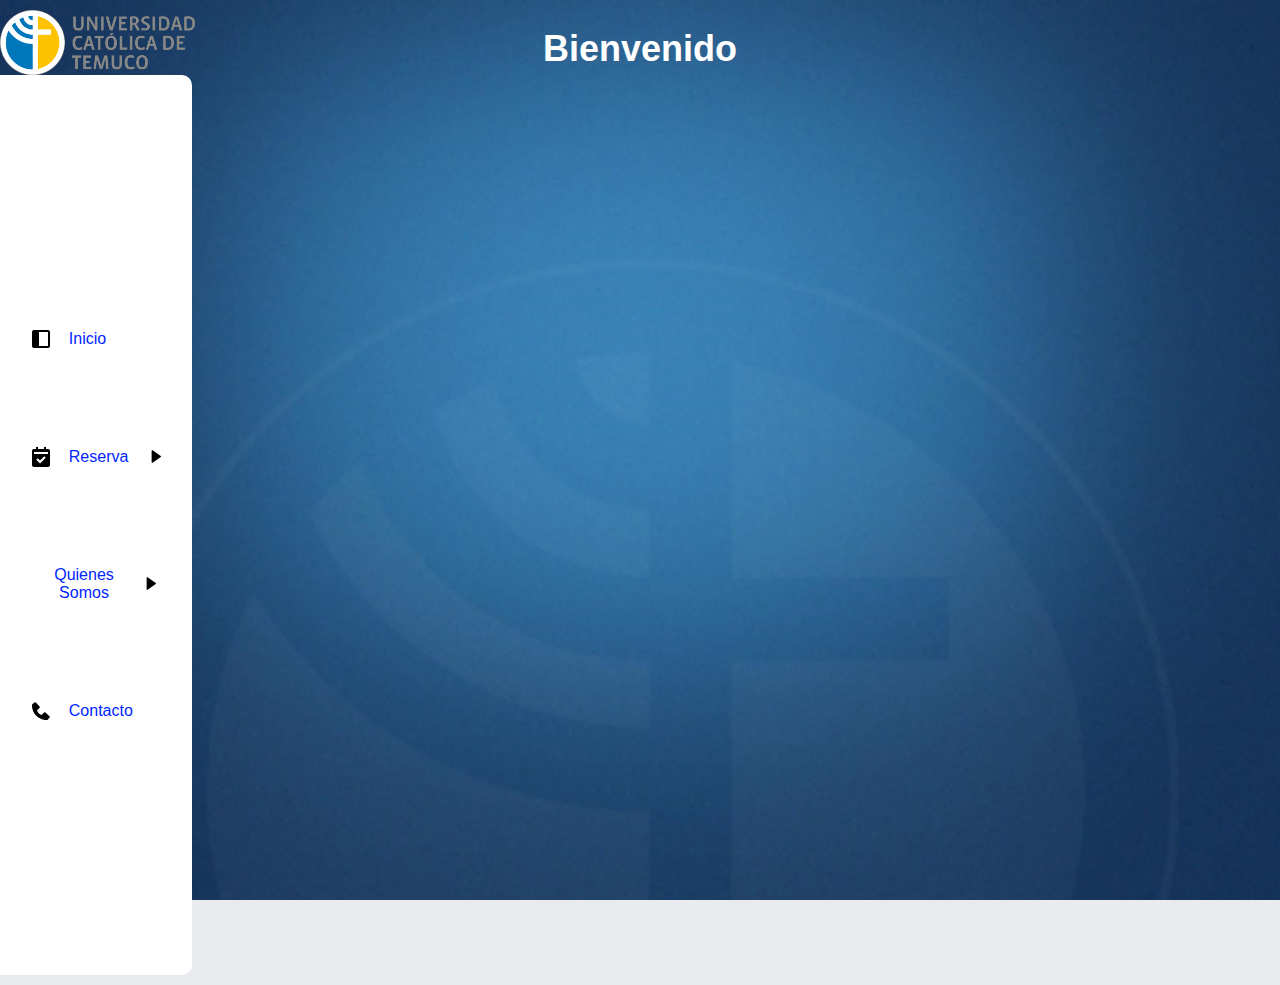
==== proyecto/home.html @ 372201d8 "Hola" ====
<!DOCTYPE html>
<html lang="en">
<head>
    <meta charset="UTF-8">
    <meta name="viewport" content="width=device-width, initial-scale=1.0">
    <link rel="stylesheet" type="text/css" href="estilo.css">
    <link rel="stylesheet" type="text/css" href="styles.css">

    <title>Cubiculos UCT</title>
</head>
<body>
    <div class = "banner">
        <center><h1>Bienvenido</h1></center>

    </div>
    <nav class="nav">
        <ul class = "list">
            <li class = "list__item">
                <div class="list__buttom">
                    <img src="recursos/coso.svg" class="list__img">
                    <a href="" class="nav__link">Inicio</a>
                </div>

            </li>

            <f><li class="list__item list__item--click">
                <div class="list__buttom list__buttom--click">
                    <img src="recursos/calendar.svg" class="list__img">
                    <a href="#" class="nav__link"> Reserva </a>
                    <img src="recursos/flecha.svg" class="list__arrow">
                </div>
                <ul class="list__show">
                    <li class="list__inside">
                        <a href="" class="nav__link nav__link--inside">Carrito  </a>
                </ul>
            </li></f>
            <r><li class="list__item list__item--click">
                <div class="list__buttom list__buttom--click">
                    <img src="" class="list__img">
                    <a href="#" class="nav__link"> Quienes Somos</a>
                    <img src="recursos/flecha.svg" class="list__arrow">
                </div>
                <ul class="list__show">
                    <li class="list__inside">
                        <a href="" class="nav__link nav__link--inside">Historia </a>

                    </li>
                    <li class="list__inside">
                        <a href="" class="nav__link nav__link--inside">Equipo </a>

                    </li>
                </ul>
            </li></r>
            <li class="list__item">
                <div class="list__buttom list__buttom--click">
                    <img src="recursos/fono.svg" class="list__img">
                    <a href="#" class="nav__link"> Contacto </a>
        </ul>
    </nav>
    <script src="main.js"></script>

</body>
</html>
---- proyecto/estilo.css ----
*{
    margin: 0;
    padding: 0;
    box-sizing: border-box;
}
body{
    background: #EAEBEF;
}
.nav{
    width : auto;

}
.nav__link{
    color:rgb(0, 38, 255);
    display: block;
    padding: 50px 0;
    text-decoration: none;
    margin-top: auto;
}
.nav__link--inside{
    border-radius: 6px;
    padding-left: 20px;
}
.nav__link--inside:hover{
    background: #F6F8FA;
}
.list{
    width: 15%;
    height: 100vh;
    display: flex;
    justify-content: center;
    flex-direction:column;
    border-radius: 0 10px 10px 0 ;
    background-color: #fff;
}
.list__item{
    list-style-type: none;
    width: 100%;
    text-align: center;
    overflow: hidden;
}
.list__item--click{
    cursor: pointer;
    
}
.list__buttom{
    display: flex;
    align-items: center;
    gap: 1em;
    width: 70%;
    margin: 0 auto;
}
.arrow .list__arrow{
    transform: rotate(90deg);
}
.list__arrow{
    margin-left: auto;
    transition: transform .3s;
}
.list__show{
    width: 80%;
    margin-left: auto;
    border-left: 2px solid #303440;
    list-style: none;
    transition: height .4s;
    height:0; 
}
---- proyecto/styles.css ----
/*  CSS de login    */

*{
    margin: 0;
    padding: 0;
    box-sizing: border-box;
    text-decoration: none;
    font-family: sans-serif;
}

main{
    width: 100%;
    padding: 0px;
    margin: auto;
    margin-top: 1px;
}

.block_login{
    width: 100%;
    max-width: 800px;
    margin: auto;
    position: relative;
}

.ventana_trasera{
    width: 100%;
    height: 500px;
    padding: 10px 20px;
    display: flex;
    justify-content: center;
    backdrop-filter: blur(10px);
    background-color: #01568E; /*color de fondo login*/
    border-radius: 10%;
}

.ventana_trasera div{
    margin: 100px 40px;
    color: #fff;
    transition: all 500ms;

}

.ventana_trasera div p,
.ventana_trasera div button{
    margin-top: 30px;
}

.ventana_trasera h3{
    font-weight: 400;
    font-size: 26px;

}

.ventana_trasera button{
    padding: 10px 40px;
    border: 2px solid #fff;
    background: transparent;
    font-size: 14px;
    font-weight: 600;
    cursor: pointer;
    color: #fff;
    outline: none;
    transition: all 300ms;
}

.ventana_trasera button:hover{
    background: #fff;
    color: #46a2fd;
}
/*formularios*/
.block-login-registro{
    display: flex;
    align-items: center;
    width: 100%;
    max-width: 380px;
    position: relative;
    top: -185px;
    left: 10px;
    transition: left 500ms cubic-bezier(0.175, 0.885, 0.320, 1.227);
}

.block-login-registro form{
    width: 100%;
    padding: 78px 20px;
    background: #fff; /*color de fondo de registro e inicio*/
    position: absolute;
    border-radius: 20px;
}

.block-login-registro form h2{
    font-size: 30px;
    text-align: center;
    margin-bottom: 20px;
    color: #46a2fd;
}

.block-login-registro form input{
    width: 100%;
    margin-top: 20px;
    padding: 10px;
    border: none;
    background: #F2F2F2;
    font-size: 16px;
    outline: none;
}

.block-login-registro form button{
    padding: 10px 40px;
    margin-top: 40px;
    border: none;
    font-size: 14px;
    background: #46a2fd;
    color: #fff;
    cursor: pointer;
    outline: none;
}
.formulario_login{
    opacity: 1;
    display: block;
}
.formulario_registrar{
    display: none;
}

/*------------------------------------------------------------------*/
@media screen and (max-width: 800px){

    main{
        margin-top: 50px;
    }
    .ventana_trasera{
        max-width: 350px;
        height: 300px;
        flex-direction: column;
        margin: auto;
    }
    .ventana_trasera div{
        margin: 0px;
        position: absolute;
    }

    /*formularios */
    .block-login-registro{
        top: -10px;
        left: -5px;
        margin: auto;
    }
    .block-login-registro form{
        position: relative;
    }


}

/*imagen de fondo, logo y boton de info*/

body {
    margin: 0;
    padding: 0;
    background-image: url('fondo.png'); 
    background-size: cover;
    font-family: Arial, sans-serif;
    padding: 10px 0;
    background-attachment: fixed;
}


.banner {
    background-image: url('logo2.png'); 
    background-size: contain;
    background-repeat: no-repeat;
    background-position: top left;
    color: white;
    text-align: center;
    padding: 5px 0;
    position: relative; 
}

.banner h1 {
    margin: 0;
    font-size: 36px;
    font-family: Verdana, Geneva, Tahoma, sans-serif;
}

.banner::before {
    content: "";
    display: block;
    padding-top: 1%; /* Mantiene la relación de aspecto 1:1 para el espacio del logo */

}


.bloque{        /*Clase padre*/
    width: 100%;
    min-height: 100vh;
    height: auto;
    display: flex;
    justify-content: flex-start;
    flex-wrap: wrap;
    padding: -100px;
}

.bloque-block{     /*Clase hijo*/
    margin: 1%;
    padding: -100px;
    width: 400px;
    height: auto;
    color: #fff;

}

.bloque-block section:nth-child(n){
    text-align: justify;
    position: relative;

}

.bloque-block section:nth-child(n) button{
    margin: 10px 0 10px 0;
    padding: 5px 10px 5px 10px;
    border-radius: 10%;
    background: #46a2fd; /*color de boton*/
    color: #fff;
    cursor: pointer;
}
.texto_expandir{
    position: relative;
    overflow: hidden;
    max-height: 0;
    transition: max-height 0.4s ease-out; /*demora en bajar el texto*/
    color: #fff;
}

.abrir_cerrar{
    max-height: 500px;
    transition: max-height 0.5s ease-in;
}
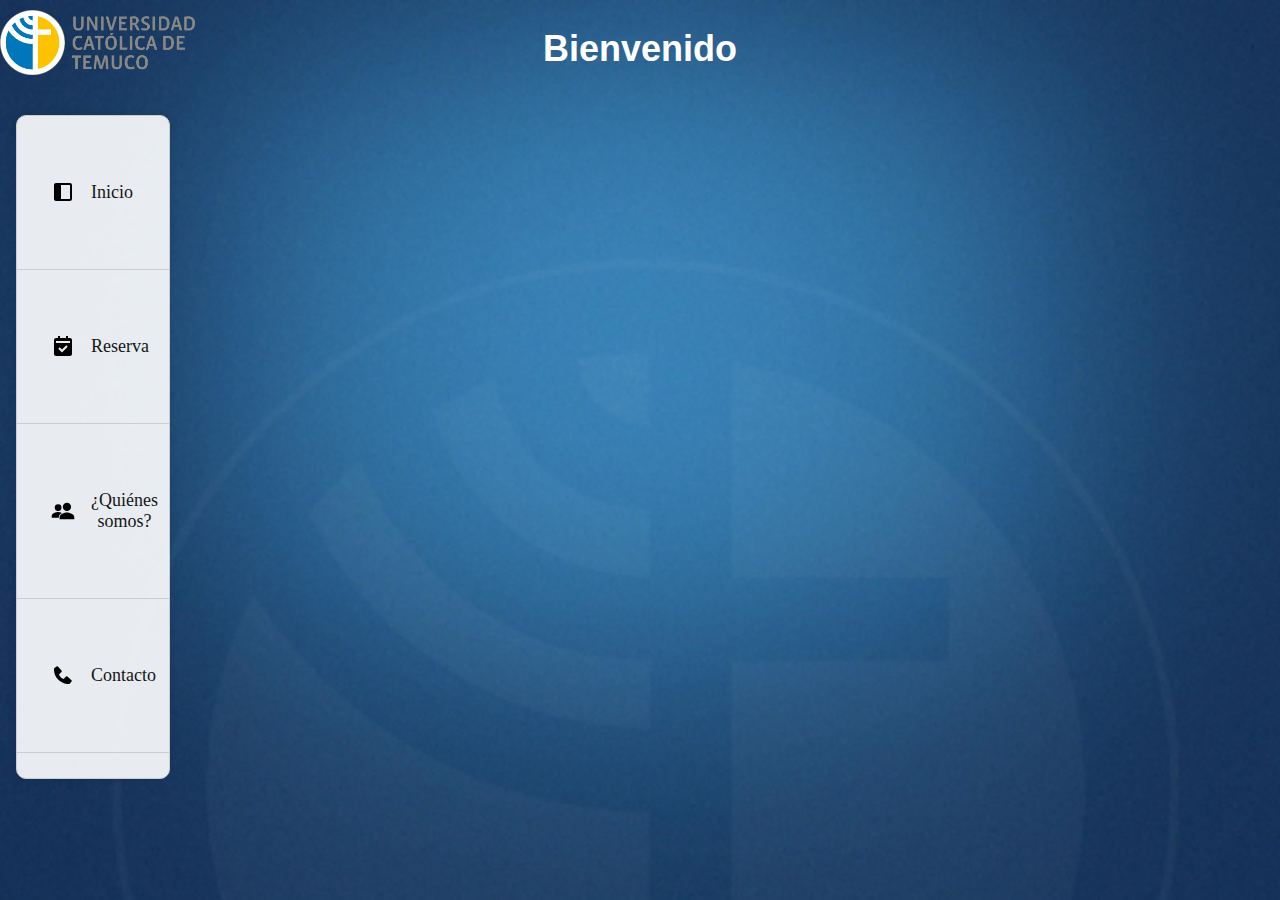
==== commit 12467333: "Varias personalizaciones" ====
--- a/proyecto/home.html
+++ b/proyecto/home.html
@@ -36,8 +36,8 @@
             </li></f>
             <r><li class="list__item list__item--click">
                 <div class="list__buttom list__buttom--click">
-                    <img src="" class="list__img">
-                    <a href="#" class="nav__link"> Quienes Somos</a>
+                    <img src="recursos/gentesita.svg">
+                    <a href="#" class="nav__link"> ¿Quiénes somos?</a>
                     <img src="recursos/flecha.svg" class="list__arrow">
                 </div>
                 <ul class="list__show">
--- a/proyecto/estilo.css
+++ b/proyecto/estilo.css
@@ -9,7 +9,7 @@
 }
 .nav{
     width : auto;
-
+    
 }
 .nav__link{
     color:rgb(0, 38, 255);
@@ -17,6 +17,7 @@
     padding: 50px 0;
     text-decoration: none;
     margin-top: auto;
+
 }
 .nav__link--inside{
     border-radius: 6px;
@@ -25,14 +26,35 @@
 .nav__link--inside:hover{
     background: #F6F8FA;
 }
-.list{
-    width: 15%;
-    height: 100vh;
-    display: flex;
-    justify-content: center;
-    flex-direction:column;
-    border-radius: 0 10px 10px 0 ;
-    background-color: #fff;
+.list {
+    width: 12%;
+    height: 41.5rem;
+    margin-left: 1rem;
+    margin-top: 40px;
+    border-radius: 10px;
+    background-color: rgba(255, 255, 255, 0.9);
+    border: 1px solid #ccc;
+    box-shadow:
+        0 0 10px rgba(0, 0, 0, 0.1);
+} 
+  .list__item {
+    list-style-type: none;
+    padding: 1rem;
+    cursor: pointer;
+    transition: background-color 0.3s ease-in-out;
+    border-bottom: 1px solid #ccc;
+  }
+  
+  .list__item:hover {
+    background-color: rgba(220, 220, 220, 0.5);
+  }
+  
+  .list__item a {
+    color: #151616;
+    font-size: 18px;
+    text-decoration: none;
+    display: block;
+    font-family: 'Lobster', cursive;
 }
 .list__item{
     list-style-type: none;
@@ -65,4 +87,4 @@
     list-style: none;
     transition: height .4s;
     height:0; 
-}+}
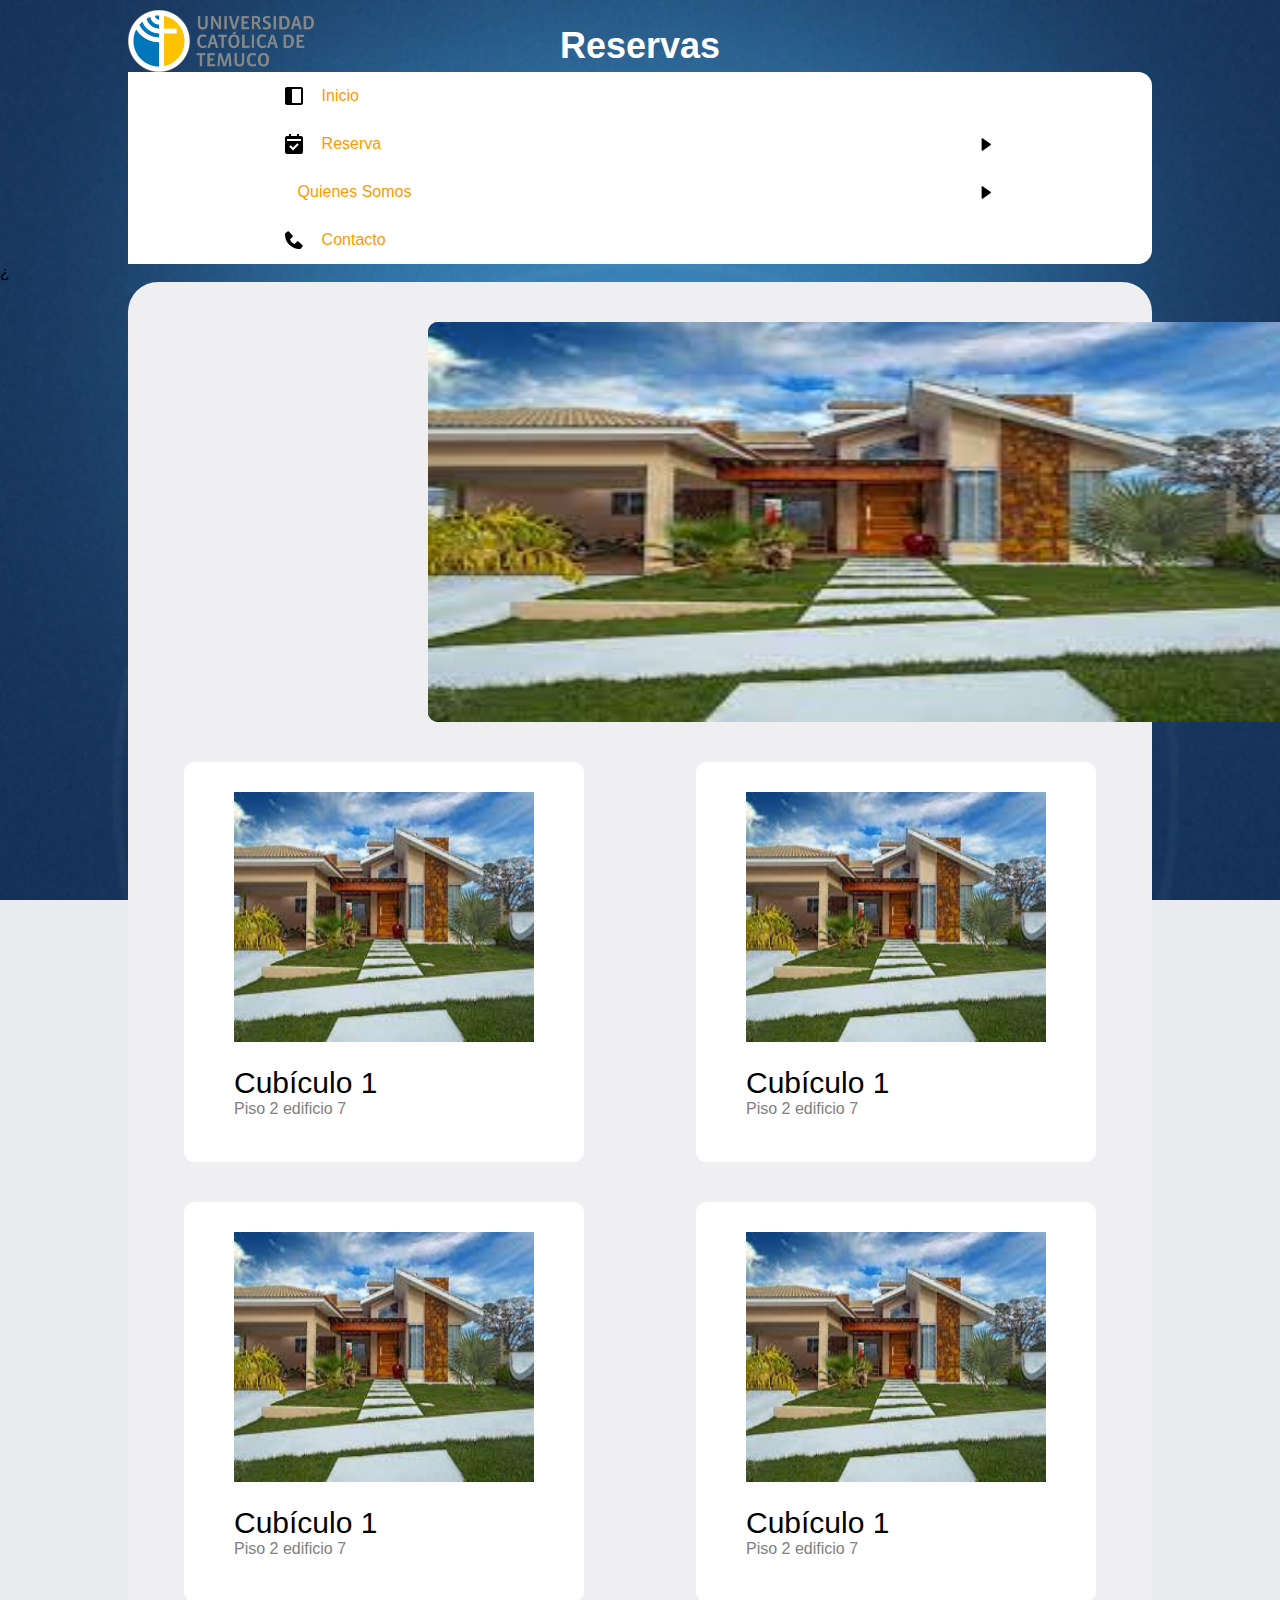
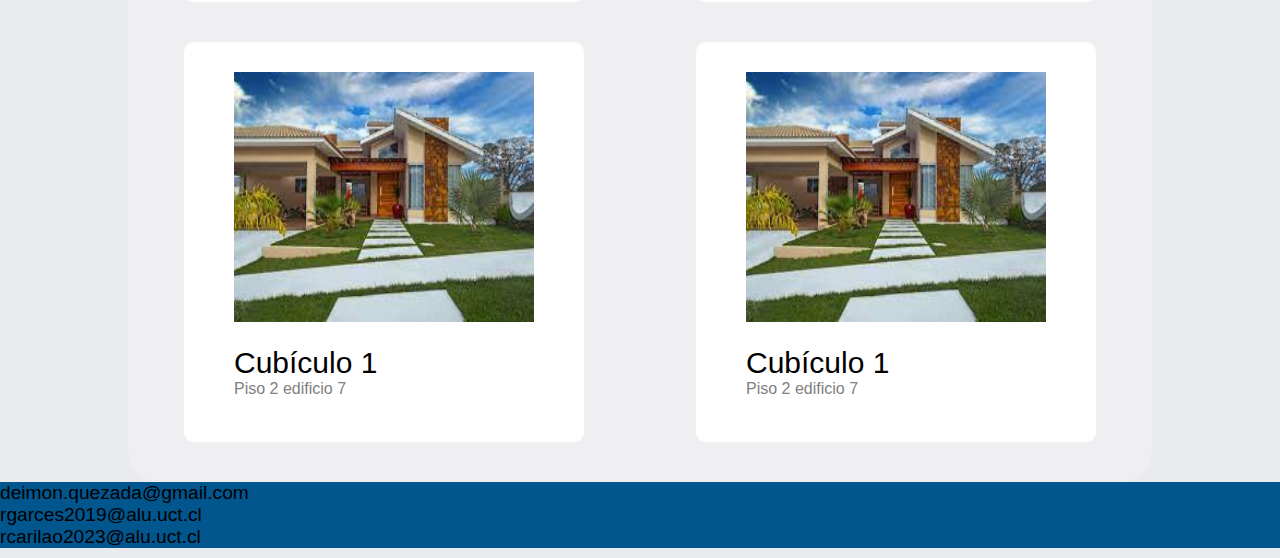
==== commit b5dd99fa: "the big update" ====
--- a/proyecto/home.html
+++ b/proyecto/home.html
@@ -5,59 +5,172 @@
     <meta name="viewport" content="width=device-width, initial-scale=1.0">
     <link rel="stylesheet" type="text/css" href="estilo.css">
     <link rel="stylesheet" type="text/css" href="styles.css">
+    <link rel="stylesheet" href="cubiculos.css">
 
     <title>Cubiculos UCT</title>
 </head>
 <body>
     <div class = "banner">
-        <center><h1>Bienvenido</h1></center>
+        <center><h1>Reservas</h1></center>
+    </div>
 
-    </div>
-    <nav class="nav">
-        <ul class = "list">
-            <li class = "list__item">
-                <div class="list__buttom">
-                    <img src="recursos/coso.svg" class="list__img">
-                    <a href="" class="nav__link">Inicio</a>
+    <div class="container">
+        <div>
+
+            <nav class="nav">
+                <ul class = "list">
+                    <li class = "list__item">
+                        <div class="list__buttom">
+                            <img src="recursos/coso.svg" class="list__img">
+                            <a href="" class="nav__link">Inicio</a>
+                        </div>
+        
+                    </li>
+        
+                    <f><li class="list__item list__item--click">
+                        <div class="list__buttom list__buttom--click">
+                            <img src="recursos/calendar.svg" class="list__img">
+                            <a href="#" class="nav__link"> Reserva </a>
+                            <img src="recursos/flecha.svg" class="list__arrow">
+                        </div>
+                        <ul class="list__show">
+                            <li class="list__inside">
+                                <a href="" class="nav__link nav__link--inside">Carrito  </a>
+                        </ul>
+                    </li></f>
+                    <r><li class="list__item list__item--click">
+                        <div class="list__buttom list__buttom--click">
+                            <img src="" class="list__img">
+                            <a href="#" class="nav__link"> Quienes Somos</a>
+                            <img src="recursos/flecha.svg" class="list__arrow">
+                        </div>
+                        <ul class="list__show">
+                            <li class="list__inside">
+                                <a href="" class="nav__link nav__link--inside">Historia </a>
+        
+                            </li>
+                            <li class="list__inside">
+                                <a href="" class="nav__link nav__link--inside">Equipo </a>
+        
+                            </li>
+                        </ul>
+                    </li></r>
+                    <li class="list__item">
+                        <div class="list__buttom list__buttom--click">
+                            <img src="recursos/fono.svg" class="list__img">
+                            <a href="#" class="nav__link"> Contacto </a>
+                </ul>
+            </nav>
+            <script src="main.js"></script>
+        </div>
+        <div>¿
+            <section class="flexcontainer">
+                <section class="deslisante">
+                    <div class="cubiculolargo">
+                        <img src="cubiculps/descarga (1).jpg" alt="" class="patata" onclick="changeImage(this)">
+                        <img src="cubiculps/descarga (2).jpg" alt="" class="patata" onclick="changeImage(this)">
+                        <img src="cubiculps/descarga (3).jpg" alt="" class="patata" onclick="changeImage(this)">
+                        <img src="cubiculps/descarga (4).jpg" alt="" class="patata" onclick="changeImage(this)">
+                        <img src="cubiculps/descarga (5).jpg" alt="" class="patata" onclick="changeImage(this)">
+                    </div>
+                    
+                </section>
+        
+                <div class="cubiculo" onmouseover="showCubiculoInfo(this)" onmouseout="hideCubiculoInfo(this)">
+                    <img src="cubiculps/descarga (1).jpg" alt="" class="imagen">
+                    <p class="titulo">Cubículo 1</p>
+                    <p class="piso">Piso 2 edificio 7</p>
+                    <div class="cubiculo-info">
+                        <div class="image-container">
+                            <img src="cubiculps/descarga (1).jpg" alt="" class="info-imagen">
+                            <img src="cubiculps/descarga (2).jpg" alt="" class="info-imagen">
+                            <img src="cubiculps/descarga (3).jpg" alt="" class="info-imagen">
+                        </div>
+                        <h2 class="info-titulo">Cubículo 1</h2>
+                        <p class="info-descripcion">Descripción del cubículo 1.</p>
+                    </div>
                 </div>
-
-            </li>
-
-            <f><li class="list__item list__item--click">
-                <div class="list__buttom list__buttom--click">
-                    <img src="recursos/calendar.svg" class="list__img">
-                    <a href="#" class="nav__link"> Reserva </a>
-                    <img src="recursos/flecha.svg" class="list__arrow">
+                
+                <div class="cubiculo" onmouseover="showCubiculoInfo(this)" onmouseout="hideCubiculoInfo(this)">
+                    <img src="cubiculps/descarga (1).jpg" alt="" class="imagen">
+                    <p class="titulo">Cubículo 1</p>
+                    <p class="piso">Piso 2 edificio 7</p>
+                    <div class="cubiculo-info">
+                        <div class="image-container">
+                            <img src="cubiculps/descarga (1).jpg" alt="" class="info-imagen">
+                            <img src="cubiculps/descarga (2).jpg" alt="" class="info-imagen">
+                            <img src="cubiculps/descarga (3).jpg" alt="" class="info-imagen">
+                        </div>
+                        <h2 class="info-titulo">Cubículo 1</h2>
+                        <p class="info-descripcion">Descripción del cubículo 1.</p>
+                    </div>
                 </div>
-                <ul class="list__show">
-                    <li class="list__inside">
-                        <a href="" class="nav__link nav__link--inside">Carrito  </a>
-                </ul>
-            </li></f>
-            <r><li class="list__item list__item--click">
-                <div class="list__buttom list__buttom--click">
-                    <img src="recursos/gentesita.svg">
-                    <a href="#" class="nav__link"> ¿Quiénes somos?</a>
-                    <img src="recursos/flecha.svg" class="list__arrow">
+                <div class="cubiculo" onmouseover="showCubiculoInfo(this)" onmouseout="hideCubiculoInfo(this)">
+                    <img src="cubiculps/descarga (1).jpg" alt="" class="imagen">
+                    <p class="titulo">Cubículo 1</p>
+                    <p class="piso">Piso 2 edificio 7</p>
+                    <div class="cubiculo-info">
+                        <div class="image-container">
+                            <img src="cubiculps/descarga (1).jpg" alt="" class="info-imagen">
+                            <img src="cubiculps/descarga (2).jpg" alt="" class="info-imagen">
+                            <img src="cubiculps/descarga (3).jpg" alt="" class="info-imagen">
+                        </div>
+                        <h2 class="info-titulo">Cubículo 1</h2>
+                        <p class="info-descripcion">Descripción del cubículo 1.</p>
+                    </div>
                 </div>
-                <ul class="list__show">
-                    <li class="list__inside">
-                        <a href="" class="nav__link nav__link--inside">Historia </a>
-
-                    </li>
-                    <li class="list__inside">
-                        <a href="" class="nav__link nav__link--inside">Equipo </a>
-
-                    </li>
-                </ul>
-            </li></r>
-            <li class="list__item">
-                <div class="list__buttom list__buttom--click">
-                    <img src="recursos/fono.svg" class="list__img">
-                    <a href="#" class="nav__link"> Contacto </a>
-        </ul>
-    </nav>
-    <script src="main.js"></script>
-
+                <div class="cubiculo" onmouseover="showCubiculoInfo(this)" onmouseout="hideCubiculoInfo(this)">
+                    <img src="cubiculps/descarga (1).jpg" alt="" class="imagen">
+                    <p class="titulo">Cubículo 1</p>
+                    <p class="piso">Piso 2 edificio 7</p>
+                    <div class="cubiculo-info">
+                        <div class="image-container">
+                            <img src="cubiculps/descarga (1).jpg" alt="" class="info-imagen">
+                            <img src="cubiculps/descarga (2).jpg" alt="" class="info-imagen">
+                            <img src="cubiculps/descarga (3).jpg" alt="" class="info-imagen">
+                        </div>
+                        <h2 class="info-titulo">Cubículo 1</h2>
+                        <p class="info-descripcion">Descripción del cubículo 1.</p>
+                    </div>
+                </div>
+                <div class="cubiculo" onmouseover="showCubiculoInfo(this)" onmouseout="hideCubiculoInfo(this)">
+                    <img src="cubiculps/descarga (1).jpg" alt="" class="imagen">
+                    <p class="titulo">Cubículo 1</p>
+                    <p class="piso">Piso 2 edificio 7</p>
+                    <div class="cubiculo-info">
+                        <div class="image-container">
+                            <img src="cubiculps/descarga (1).jpg" alt="" class="info-imagen">
+                            <img src="cubiculps/descarga (2).jpg" alt="" class="info-imagen">
+                            <img src="cubiculps/descarga (3).jpg" alt="" class="info-imagen">
+                        </div>
+                        <h2 class="info-titulo">Cubículo 1</h2>
+                        <p class="info-descripcion">Descripción del cubículo 1.</p>
+                    </div>
+                </div>
+                <div class="cubiculo" onmouseover="showCubiculoInfo(this)" onmouseout="hideCubiculoInfo(this)">
+                    <img src="cubiculps/descarga (1).jpg" alt="" class="imagen">
+                    <p class="titulo">Cubículo 1</p>
+                    <p class="piso">Piso 2 edificio 7</p>
+                    <div class="cubiculo-info">
+                        <div class="image-container">
+                            <img src="cubiculps/descarga (1).jpg" alt="" class="info-imagen">
+                            <img src="cubiculps/descarga (2).jpg" alt="" class="info-imagen">
+                            <img src="cubiculps/descarga (3).jpg" alt="" class="info-imagen">
+                        </div>
+                        <h2 class="info-titulo">Cubículo 1</h2>
+                        <p class="info-descripcion">Descripción del cubículo 1.</p>
+                    </div>
+                </div>
+        
+                <!-- Repite el código anterior para cada cubículo -->
+        
+            </section>
+            <script src="cubiculos.js"></script>
+        </div>
+        <div class="footer">
+            <p>deimon.quezada@gmail.com</p>
+            <p>rgarces2019@alu.uct.cl</p>
+            <p>rcarilao2023@alu.uct.cl</p>
+        </div>
 </body>
 </html>--- a/proyecto/estilo.css
+++ b/proyecto/estilo.css
@@ -8,16 +8,15 @@
     background: #EAEBEF;
 }
 .nav{
-    width : auto;
-    
+    width : 80%;
+    margin: auto
+
 }
 .nav__link{
-    color:rgb(0, 38, 255);
+    color:rgb(255, 153, 0);
     display: block;
-    padding: 50px 0;
+    padding: 15px 0;
     text-decoration: none;
-    margin-top: auto;
-
 }
 .nav__link--inside{
     border-radius: 6px;
@@ -26,35 +25,13 @@
 .nav__link--inside:hover{
     background: #F6F8FA;
 }
-.list {
-    width: 12%;
-    height: 41.5rem;
-    margin-left: 1rem;
-    margin-top: 40px;
-    border-radius: 10px;
-    background-color: rgba(255, 255, 255, 0.9);
-    border: 1px solid #ccc;
-    box-shadow:
-        0 0 10px rgba(0, 0, 0, 0.1);
-} 
-  .list__item {
-    list-style-type: none;
-    padding: 1rem;
-    cursor: pointer;
-    transition: background-color 0.3s ease-in-out;
-    border-bottom: 1px solid #ccc;
-  }
-  
-  .list__item:hover {
-    background-color: rgba(220, 220, 220, 0.5);
-  }
-  
-  .list__item a {
-    color: #151616;
-    font-size: 18px;
-    text-decoration: none;
-    display: block;
-    font-family: 'Lobster', cursive;
+.list{
+    width: 100%;
+    display: flex;
+    justify-content: center;
+    flex-direction: column;
+    border-radius: 0 14px 14px 0 ;
+    background-color: #fff;
 }
 .list__item{
     list-style-type: none;
@@ -88,3 +65,7 @@
     transition: height .4s;
     height:0; 
 }
+.perfil{
+    width: 25px;
+    height: 25px;
+}--- a/proyecto/styles.css
+++ b/proyecto/styles.css
@@ -175,6 +175,8 @@
     text-align: center;
     padding: 5px 0;
     position: relative; 
+    width: 80%;
+    margin: auto;
 }
 
 .banner h1 {
@@ -236,3 +238,6 @@
     max-height: 500px;
     transition: max-height 0.5s ease-in;
 }
+.footer{background-color: #01568E;
+    font-size: larger;
+}--- a/proyecto/cubiculos.css
+++ b/proyecto/cubiculos.css
@@ -0,0 +1,66 @@
+.flexcontainer{
+    display: flex;
+    flex-wrap: wrap;
+    background-color: rgb(239, 239, 241);
+    width: 80%;
+    margin: auto;
+    padding-top: 40px;
+    border-radius: 30px;
+}
+.cubiculo{
+    padding-top:30px;
+    padding-left: 50px;
+    width: 400px;
+    height: 400px;
+    background-color: white;
+    border-radius: 10px;
+    margin: auto;
+    margin-bottom: 40px;
+}
+.cubiculolargo{
+    width: 900px;
+    height: 400px;
+    background-color: black;
+    margin-left: 300px;
+    margin-bottom: 40px;
+    border-radius: 10px;
+    
+}
+.patata {
+    display: none;
+    width: 900px;
+    height: 400px;
+    background-color: black;
+    border-radius: 10px;
+}
+
+.patata:first-child {
+    display: block;
+}
+
+
+.deslisante{
+    justify-content: center;
+    align-items: center;
+}
+.imagen{
+    width: 300px;
+    height: 250px;
+    margin-bottom: 20px;
+}
+.titulo{
+    font-size: 30px;
+}
+.piso{
+    color: gray;
+}
+.cubiculo-info {
+    display: none;
+    position: absolute;
+    background-color: #fff;
+    border: 1px solid #ccc;
+    padding: 10px;
+    box-shadow: 2px 2px 5px rgba(0, 0, 0, 0.3);
+}
+
+/* Agrega tus estilos CSS adicionales aquí */
